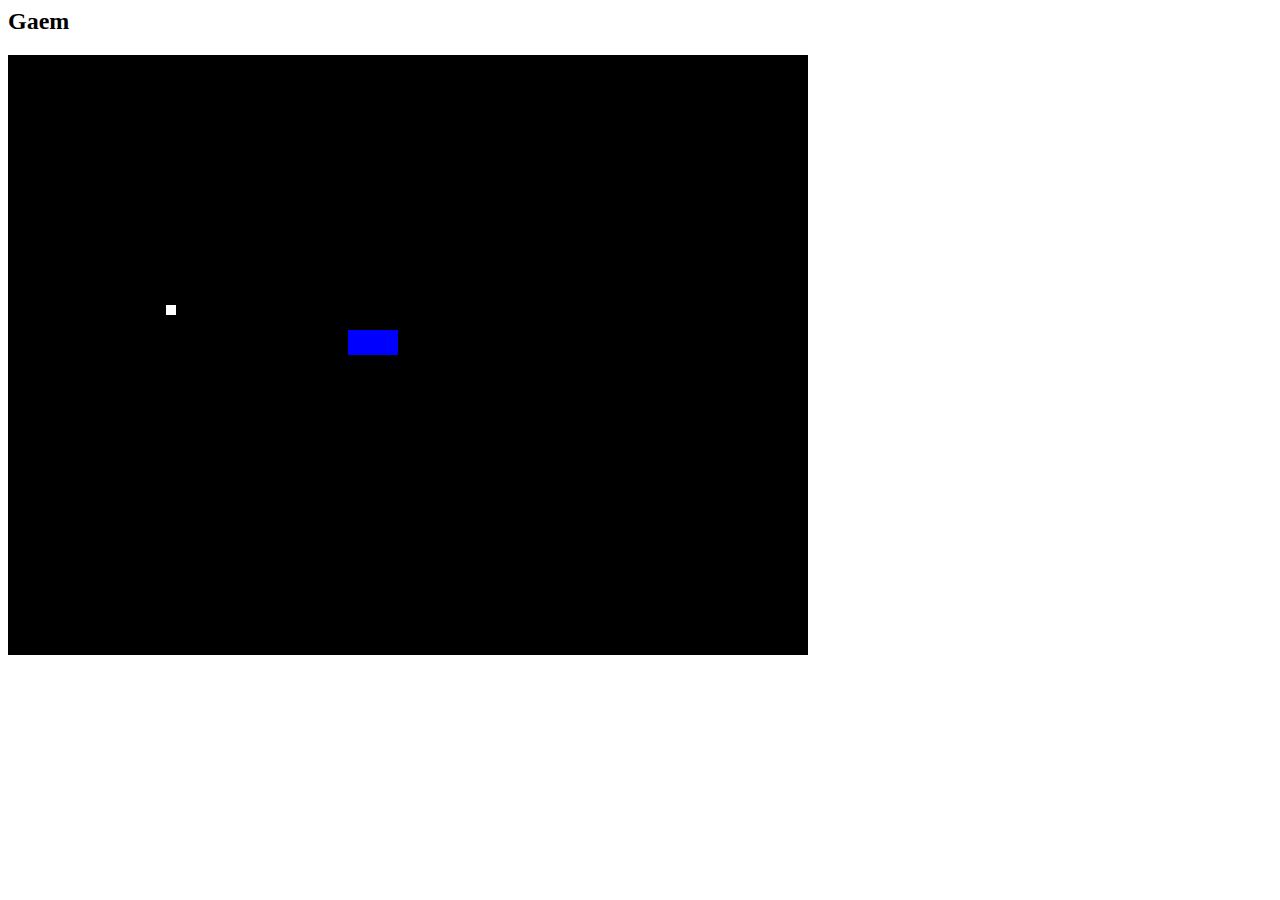
==== Pong/index.html @ fcbafc56 "playing with nos" ====
<html>
    <head>
        <title>Pong</title>
    </head>
    <body>
        <h2>Gaem</h2>
        <canvas id="gameCanvas" width="800" height="600"></canvas>
    </body>
    <script>
        var canvas;
        var canvasContext;
        var ballX = 50;
        var ballY = 250;

        window.onload = function () {
            canvas = document.getElementById('gameCanvas');
            canvasContext = canvas.getContext('2d');

            setInterval(drawEverything, 20);
        }

        function drawEverything(){
            ballX = ballX + 3;

            canvasContext.fillStyle = 'black';
            canvasContext.fillRect(0, 0, canvas.width, canvas.height)
            canvasContext.fillStyle = 'blue';
            canvasContext.fillRect(340, 275, 50, 25)
            canvasContext.fillStyle = 'white';
            canvasContext.fillRect(ballX, ballY, 10, 10)
        }
    </script>
</html>
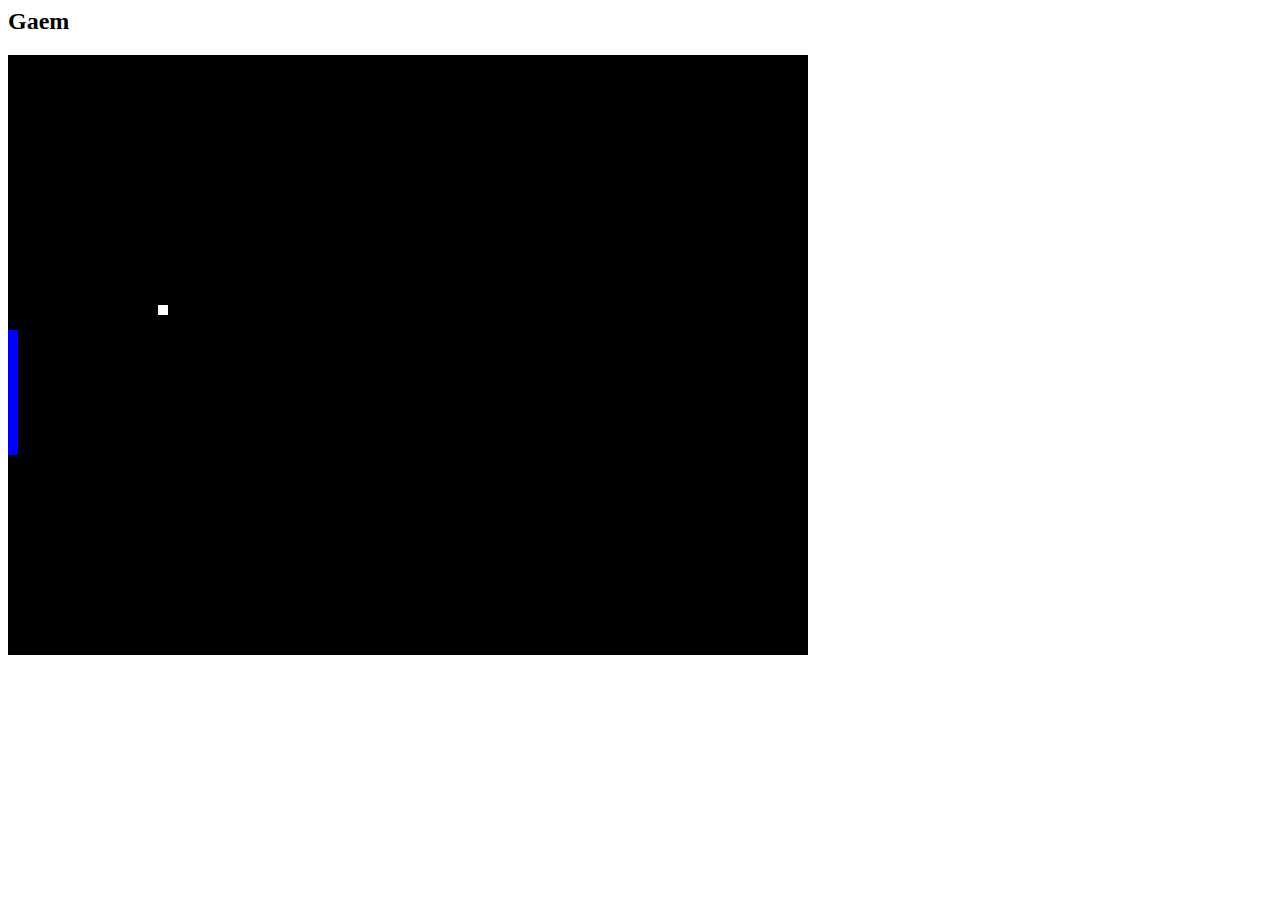
==== commit 0bde0d68: "Cleaning code, bleach everything" ====
--- a/Pong/index.html
+++ b/Pong/index.html
@@ -16,18 +16,26 @@
             canvas = document.getElementById('gameCanvas');
             canvasContext = canvas.getContext('2d');
 
-            setInterval(drawEverything, 20);
+            var fps = 30;
+            setInterval(() => {
+                drawEverything();
+                moveEverything();
+            }, 1000 / fps);
         }
 
         function drawEverything(){
-            ballX = ballX + 3;
+            
 
             canvasContext.fillStyle = 'black';
             canvasContext.fillRect(0, 0, canvas.width, canvas.height)
             canvasContext.fillStyle = 'blue';
-            canvasContext.fillRect(340, 275, 50, 25)
+            canvasContext.fillRect(0, 275, 10, 125)
             canvasContext.fillStyle = 'white';
             canvasContext.fillRect(ballX, ballY, 10, 10)
         }
+
+        function moveEverything(){
+            ballX = ballX + 5;
+        }
     </script>
 </html>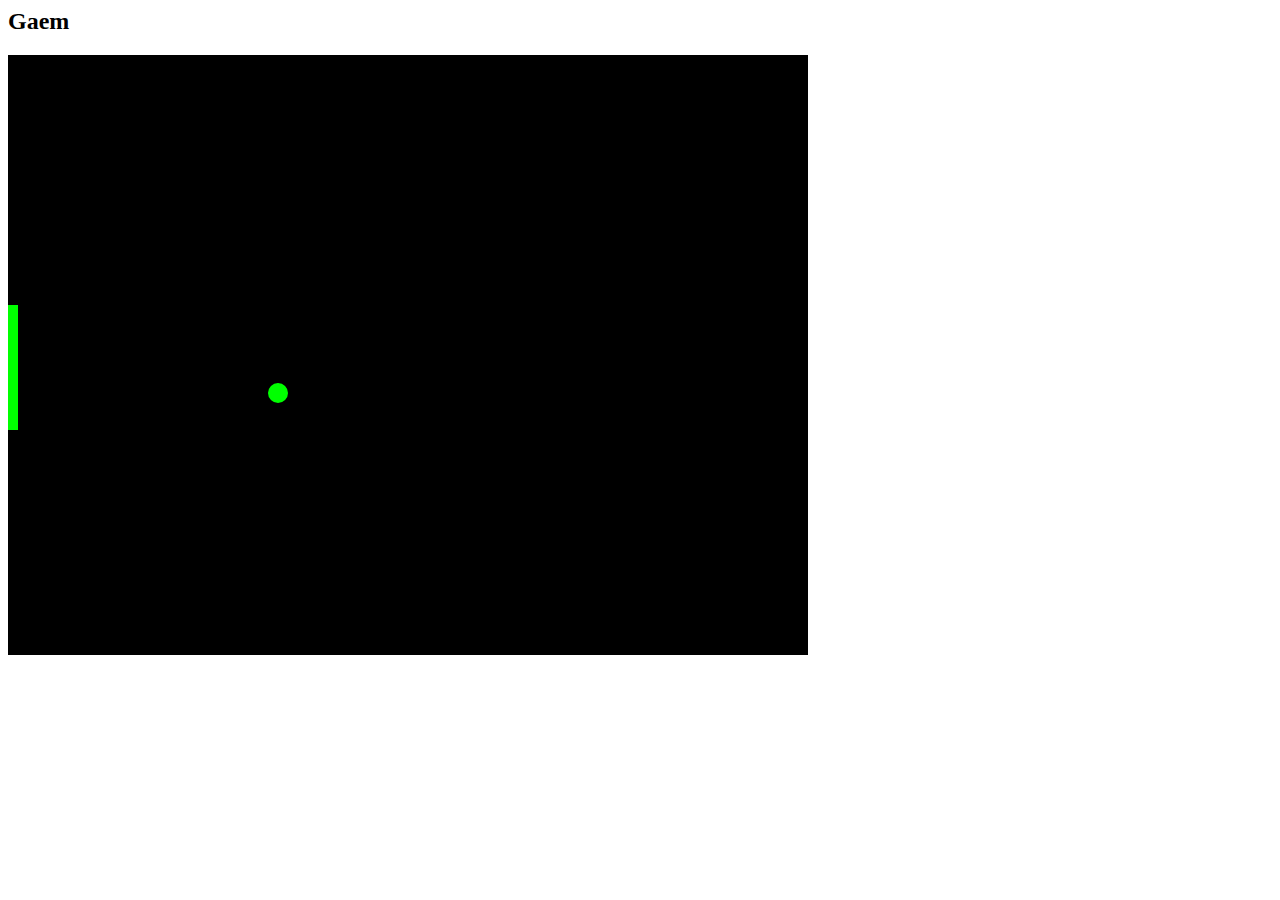
==== commit 2ac2725a: "Go down, no up.. just move vertically, thanks, also you paddle thingy there move when I move my mous" ====
--- a/Pong/index.html
+++ b/Pong/index.html
@@ -10,7 +10,23 @@
         var canvas;
         var canvasContext;
         var ballX = 50;
+        var ballSpeedX = 10;
         var ballY = 250;
+        var ballSpeedY = 4;
+
+        var player1PaddleY = 250;
+        const PADDLE_HEIGHT = 125;
+
+        function getMousePos(evt){
+            var rect = canvas.getBoundingClientRect();
+            var root = document.documentElement;
+            var mouseX = evt.clientX - rect.left - root.scrollLeft; 
+            var mouseY = evt.clientY - rect.top - root.scrollTop; 
+            return {
+                x : mouseX,
+                y : mouseY
+            }
+        }
 
         window.onload = function () {
             canvas = document.getElementById('gameCanvas');
@@ -18,24 +34,49 @@
 
             var fps = 30;
             setInterval(() => {
+                moveEverything();
                 drawEverything();
-                moveEverything();
             }, 1000 / fps);
+
+            canvas.addEventListener('mousemove', (e) => {
+                var mousePos = getMousePos(e);
+                player1PaddleY = mousePos.y - (PADDLE_HEIGHT / 2);
+            })
         }
 
         function drawEverything(){
-            
+            drawRect(0, 0, canvas.width, canvas.height, 'black'); //Background
+            drawRect(0, player1PaddleY, 10, PADDLE_HEIGHT, 'lime'); // paddle - left
+            drawCircle(ballX, ballY, 10, 'lime'); // ball
+        }
 
-            canvasContext.fillStyle = 'black';
-            canvasContext.fillRect(0, 0, canvas.width, canvas.height)
-            canvasContext.fillStyle = 'blue';
-            canvasContext.fillRect(0, 275, 10, 125)
-            canvasContext.fillStyle = 'white';
-            canvasContext.fillRect(ballX, ballY, 10, 10)
+        function drawRect(leftX, topY, width, height, color){
+            canvasContext.fillStyle = color;
+            canvasContext.fillRect(leftX, topY, width, height)
+        }
+
+        function drawCircle(x, y, radius, color){
+            canvasContext.fillStyle = color;
+            canvasContext.beginPath();
+            canvasContext.arc(x, y, radius, 0, Math.PI * 2, true);
+            canvasContext.fill();
         }
 
         function moveEverything(){
-            ballX = ballX + 5;
+            ballX += ballSpeedX;
+            ballY += ballSpeedY;
+            if(ballY > canvas.height){
+                ballSpeedY = -ballSpeedY;    
+            }
+            if(ballY < 0){
+                ballSpeedY = -ballSpeedY;
+            }
+            if(ballX > canvas.width){
+                ballSpeedX = -ballSpeedX;    
+            }
+            if(ballX < 0){
+                ballSpeedX = -ballSpeedX;
+            }
         }
     </script>
 </html>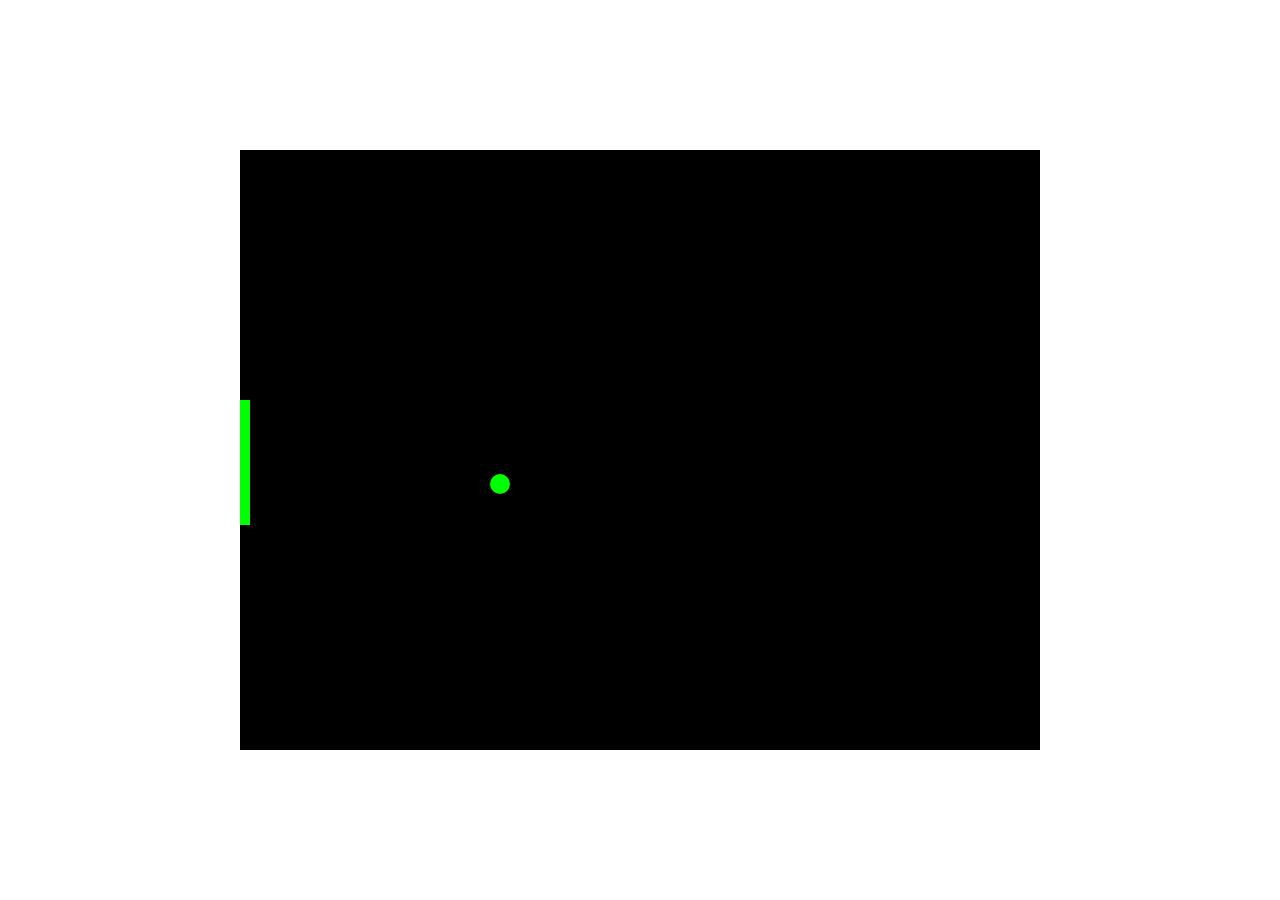
==== commit 1e27312a: "Put me in the middle, would you?" ====
--- a/Pong/index.html
+++ b/Pong/index.html
@@ -2,8 +2,14 @@
     <head>
         <title>Pong</title>
     </head>
+    <style>
+        body{
+            display: flex;
+            justify-content: center;
+            align-items: center;
+        }
+    </style>
     <body>
-        <h2>Gaem</h2>
         <canvas id="gameCanvas" width="800" height="600"></canvas>
     </body>
     <script>
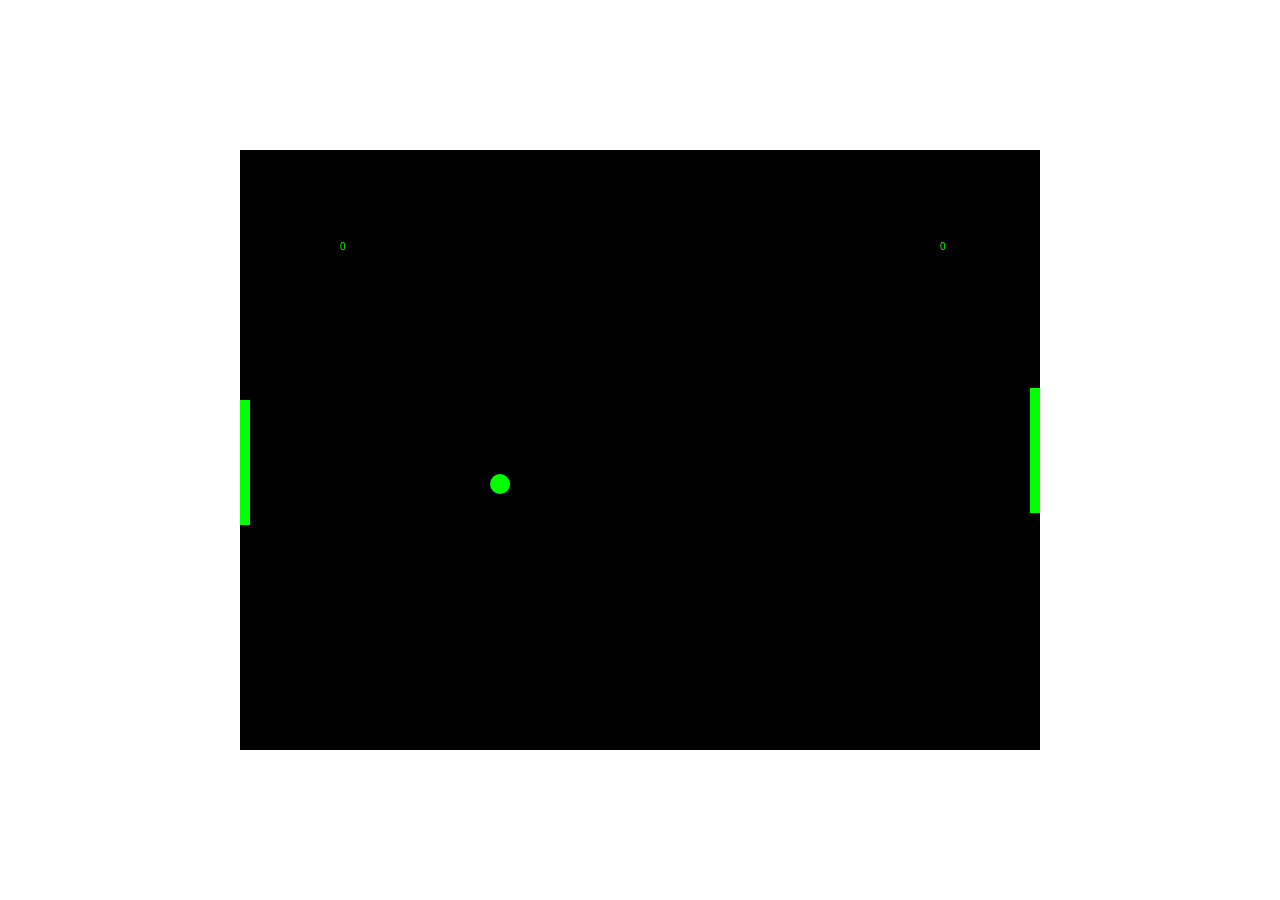
==== commit 14b64a34: "Update default" ====
--- a/Pong/index.html
+++ b/Pong/index.html
@@ -20,8 +20,15 @@
         var ballY = 250;
         var ballSpeedY = 4;
 
+        var player1Score = 0;
+        var player2Score = 0;
+        var showWinScreen = false;
+
         var player1PaddleY = 250;
+        var player2PaddleY = 250;
         const PADDLE_HEIGHT = 125;
+        const PADDLE_WIDTH = 10;
+        const WIN_POINTS = 3;
 
         function getMousePos(evt){
             var rect = canvas.getBoundingClientRect();
@@ -52,8 +59,21 @@
 
         function drawEverything(){
             drawRect(0, 0, canvas.width, canvas.height, 'black'); //Background
-            drawRect(0, player1PaddleY, 10, PADDLE_HEIGHT, 'lime'); // paddle - left
+
+            if(showWinScreen){
+                canvasContext.font="25px Arial"; 
+                canvasContext.fillStyle = 'lime';
+                canvasContext.fillText('Click to continue..', canvas.width / 2, canvas.height / 2)
+                canvasContext.textAlign="center"; 
+                return;
+            }
+
+            drawRect(0, player1PaddleY, PADDLE_WIDTH, PADDLE_HEIGHT, 'lime'); // paddle - left
+            drawRect(canvas.width - PADDLE_WIDTH, player2PaddleY, PADDLE_WIDTH, PADDLE_HEIGHT, 'lime'); // paddle - right
             drawCircle(ballX, ballY, 10, 'lime'); // ball
+
+            canvasContext.fillText(player1Score, 100, 100)
+            canvasContext.fillText(player2Score, canvas.width - 100, 100)
         }
 
         function drawRect(leftX, topY, width, height, color){
@@ -69,6 +89,12 @@
         }
 
         function moveEverything(){
+            if(showWinScreen){
+                return;
+            }
+
+            aiMovement();
+
             ballX += ballSpeedX;
             ballY += ballSpeedY;
             if(ballY > canvas.height){
@@ -78,10 +104,51 @@
                 ballSpeedY = -ballSpeedY;
             }
             if(ballX > canvas.width){
-                ballSpeedX = -ballSpeedX;    
+                player1Score += checkCollision(player2PaddleY);
             }
             if(ballX < 0){
+                player2Score += checkCollision(player1PaddleY);
+            }
+            gameOver();
+        }
+
+        function aiMovement(){
+            var paddle2YCentre = player2PaddleY + (PADDLE_HEIGHT / 2);
+            if(paddle2YCentre < ballY - 35){
+                player2PaddleY += 6;
+            }
+            else if(paddle2YCentre < ballY + 35){
+                player2PaddleY -= 6;
+            }
+        }
+
+        function resetBall(){
+            ballSpeedX = -ballSpeedX;
+            ballX = canvas.width / 2;
+            ballY = canvas.height / 2;
+            return false;
+        }
+
+        function gameOver(){
+            if(player1Score >= WIN_POINTS || player2Score >= WIN_POINTS){
+                player1Score = 0;
+                player2Score = 0;
+                showWinScreen = true;
+            }
+        }
+
+        function checkCollision(colider){
+            if(ballY > colider && ballY < colider + PADDLE_HEIGHT){
                 ballSpeedX = -ballSpeedX;
+
+                var deltaY = ballY - (colider + PADDLE_HEIGHT / 2);
+                ballSpeedY = deltaY * 0.30;
+
+                return 0;
+            } 
+            else{
+                resetBall();
+                return 1;
             }
         }
     </script>
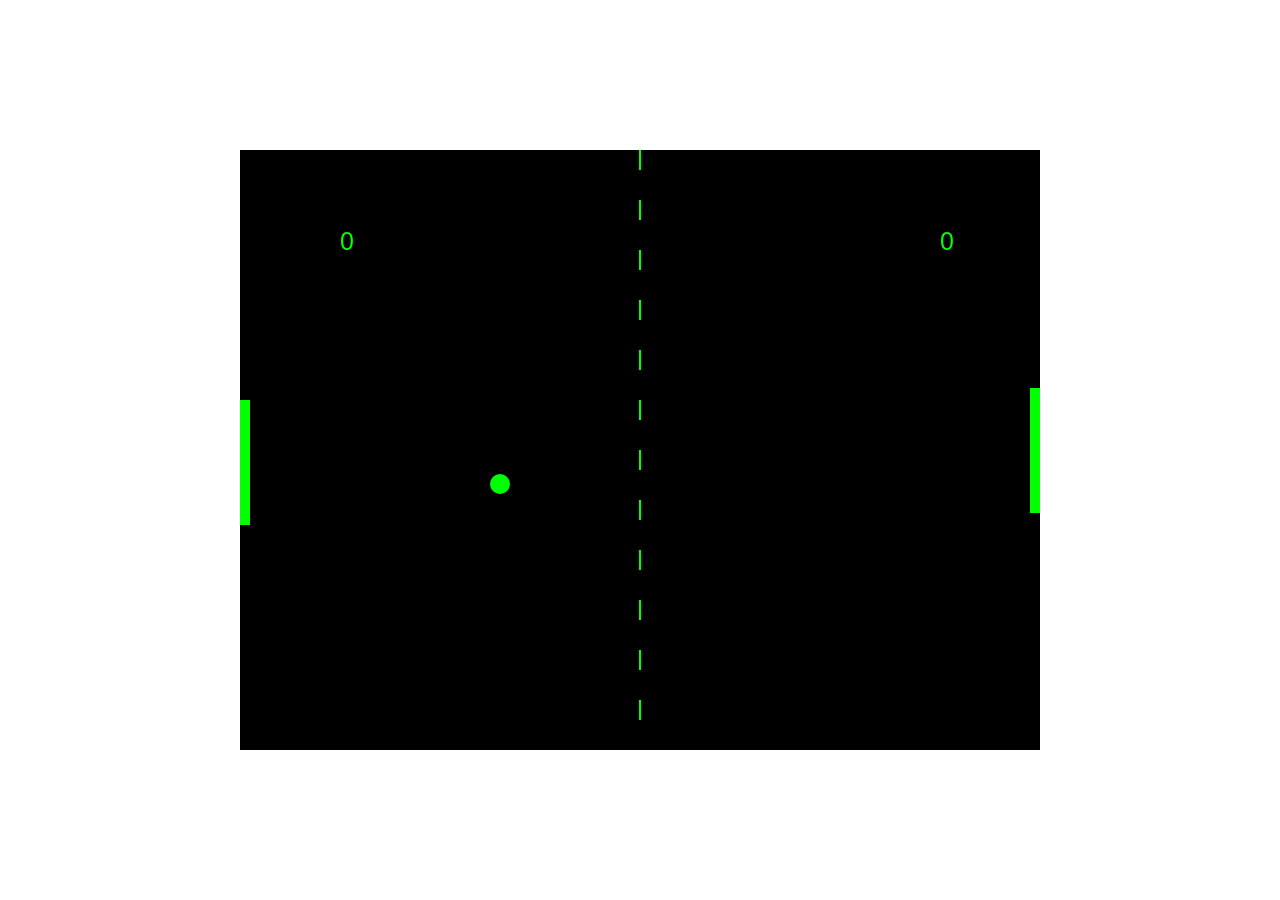
==== commit 6923a310: "Fin." ====
--- a/Pong/index.html
+++ b/Pong/index.html
@@ -41,6 +41,14 @@
             }
         }
 
+        function handleMouseClick(e){
+            if(showWinScreen){
+                player1Score = 0;
+                player2Score = 0;
+                showWinScreen = false;
+            }
+        }
+
         window.onload = function () {
             canvas = document.getElementById('gameCanvas');
             canvasContext = canvas.getContext('2d');
@@ -55,19 +63,37 @@
                 var mousePos = getMousePos(e);
                 player1PaddleY = mousePos.y - (PADDLE_HEIGHT / 2);
             })
+
+            canvas.addEventListener('mousedown', handleMouseClick);
+        }
+
+        function drawNet(){
+            for(let i = 0; i <canvas.height; i += 50){
+                drawRect(canvas.width/2-1, i , 2, 20, 'lime');
+            }
         }
 
         function drawEverything(){
             drawRect(0, 0, canvas.width, canvas.height, 'black'); //Background
 
+            canvasContext.font="25px Arial"; 
+            
             if(showWinScreen){
-                canvasContext.font="25px Arial"; 
                 canvasContext.fillStyle = 'lime';
+                
+                if(player1Score >= WIN_POINTS){
+                     canvasContext.fillText('Left Player Won!', canvas.width / 2, 100)
+                }
+                else if(player2Score >= WIN_POINTS){
+                     canvasContext.fillText('Right Player Won!', canvas.width / 2, 100)
+                }
+
                 canvasContext.fillText('Click to continue..', canvas.width / 2, canvas.height / 2)
                 canvasContext.textAlign="center"; 
                 return;
             }
 
+            drawNet();
             drawRect(0, player1PaddleY, PADDLE_WIDTH, PADDLE_HEIGHT, 'lime'); // paddle - left
             drawRect(canvas.width - PADDLE_WIDTH, player2PaddleY, PADDLE_WIDTH, PADDLE_HEIGHT, 'lime'); // paddle - right
             drawCircle(ballX, ballY, 10, 'lime'); // ball
@@ -131,8 +157,6 @@
 
         function gameOver(){
             if(player1Score >= WIN_POINTS || player2Score >= WIN_POINTS){
-                player1Score = 0;
-                player2Score = 0;
                 showWinScreen = true;
             }
         }
